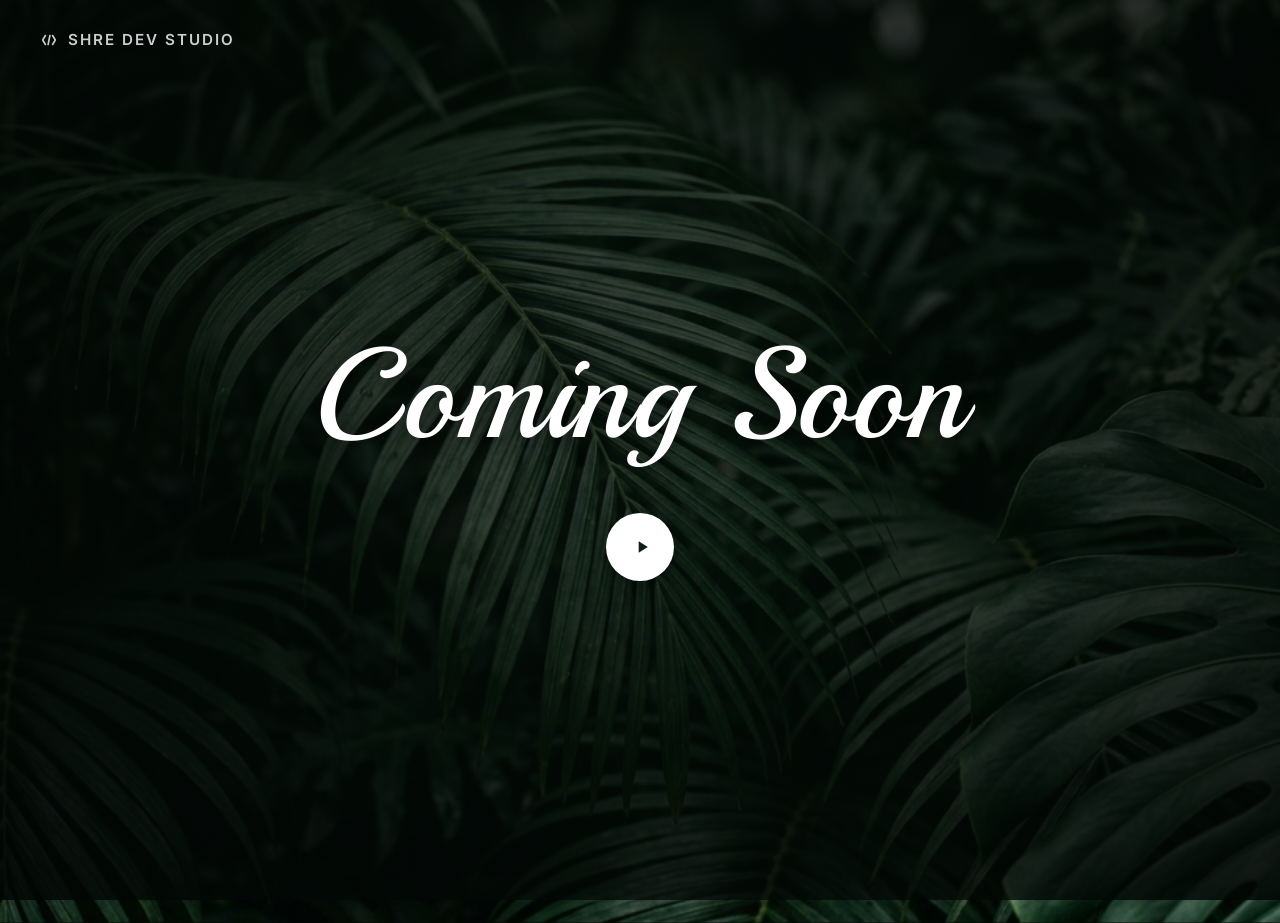
==== coming-soon.html @ 5cca6e5a "feat: Add coming soon page with video player modal" ====
<!DOCTYPE html>
<html lang="en">
<head>
  <meta charset="UTF-8">
  <meta name="viewport" content="width=device-width, initial-scale=1.0">
  <meta name="description" content="Shre Dev Studio — Coming Soon. Stay tuned for our new digital solutions platform.">
  <title>Shre Dev Studio — Coming Soon</title>

  <!-- Preconnect to Google Fonts -->
  <link rel="preconnect" href="https://fonts.googleapis.com">
  <link rel="preconnect" href="https://fonts.gstatic.com" crossorigin>
  <!-- Load Playball for cursive, and Inter for modern system text -->
  <link href="https://fonts.googleapis.com/css2?family=Playball&family=Inter:wght@300;400;600&display=swap" rel="stylesheet">

  <style>
    /* ==========================================================================
       1. Design System & Variables
       ========================================================================== */
    :root {
      --color-bg-overlay: rgba(10, 15, 12, 0.75); /* Dark forest overlay */
      --color-text-primary: #ffffff;
      --color-accent: #52b788; /* Soft green accent */
      --font-cursive: 'Playball', 'Great Vibes', cursive;
      --font-sans: 'Inter', sans-serif;
    }

    /* Reset */
    *, *::before, *::after {
      box-sizing: border-box;
      margin: 0;
      padding: 0;
    }

    body {
      background-color: #050a07;
      color: var(--color-text-primary);
      font-family: var(--font-sans);
      min-height: 100vh;
      display: flex;
      flex-direction: column;
      justify-content: center;
      align-items: center;
      overflow: hidden;
      position: relative;
    }

    /* ==========================================================================
       2. Background Image & Dark Overlay
       ========================================================================== */
    .bg-container {
      position: absolute;
      top: 0;
      left: 0;
      width: 100%;
      height: 100%;
      z-index: 1;
      background-image: url('assets/images/coming-soon-bg.png');
      background-size: cover;
      background-position: center;
      background-repeat: no-repeat;
      transform: scale(1.05); /* Slight zoom for parallax/ken-burns feel */
      animation: subtlePan 30s ease-in-out infinite alternate;
    }

    /* Dark green tinted overlay to match image aesthetics & ensure readability */
    .bg-overlay {
      position: absolute;
      top: 0;
      left: 0;
      width: 100%;
      height: 100%;
      z-index: 2;
      background: radial-gradient(
        circle,
        rgba(4, 12, 8, 0.6) 0%,
        rgba(2, 6, 4, 0.85) 100%
      );
    }

    /* ==========================================================================
       3. Main Layout & Elements
       ========================================================================== */
    .content-wrapper {
      position: relative;
      z-index: 10;
      display: flex;
      flex-direction: column;
      align-items: center;
      text-align: center;
      max-width: 90%;
      animation: fadeInUp 1.8s cubic-bezier(0.16, 1, 0.3, 1) both;
    }

    /* Cursive Heading */
    .coming-soon-title {
      font-family: var(--font-cursive);
      font-size: clamp(4rem, 10vw, 8.5rem);
      font-weight: 400;
      color: var(--color-text-primary);
      line-height: 1.2;
      margin-bottom: 2rem;
      user-select: none;
      text-shadow: 0 4px 20px rgba(0, 0, 0, 0.5);
      letter-spacing: 1px;
    }

    /* Play Button styling matching the screenshot */
    .play-button-container {
      display: flex;
      justify-content: center;
      align-items: center;
      margin-top: 0.5rem;
    }

    .play-btn {
      width: 68px;
      height: 68px;
      background-color: #ffffff;
      border-radius: 50%;
      border: none;
      display: flex;
      align-items: center;
      justify-content: center;
      cursor: pointer;
      position: relative;
      box-shadow: 0 4px 15px rgba(0, 0, 0, 0.3);
      transition: transform 0.4s cubic-bezier(0.175, 0.885, 0.32, 1.275), 
                  box-shadow 0.4s ease;
      animation: pulseGlow 2.5s infinite;
      outline: none;
    }

    /* Play Button SVG triangle */
    .play-btn svg {
      width: 20px;
      height: 20px;
      fill: #0d1e15;
      margin-left: 3px; /* Slightly offset to visually center triangle */
      transition: transform 0.4s ease, fill 0.3s ease;
    }

    .play-btn:hover {
      transform: scale(1.12);
      background-color: #ffffff;
      box-shadow: 0 8px 25px rgba(255, 255, 255, 0.5);
    }

    .play-btn:active {
      transform: scale(0.96);
    }

    .play-btn:hover svg {
      transform: scale(1.1) rotate(5deg);
      fill: #1b4332;
    }

    /* Focus styling for accessibility */
    .play-btn:focus-visible {
      outline: 3px solid var(--color-accent);
      outline-offset: 4px;
    }

    /* Premium Logo Badge at top left (subtle) */
    .brand-logo {
      position: absolute;
      top: 30px;
      left: 40px;
      z-index: 10;
      font-size: 0.95rem;
      font-weight: 600;
      letter-spacing: 2px;
      text-transform: uppercase;
      opacity: 0.8;
      display: flex;
      align-items: center;
      gap: 10px;
      text-decoration: none;
      color: #fff;
      transition: opacity 0.3s;
    }
    
    .brand-logo:hover {
      opacity: 1;
    }

    .brand-logo svg {
      width: 18px;
      height: 18px;
    }

    /* ==========================================================================
       4. Premium Video Modal Player
       ========================================================================== */
    .modal-overlay {
      position: fixed;
      top: 0;
      left: 0;
      width: 100vw;
      height: 100vh;
      z-index: 100;
      background-color: rgba(3, 8, 5, 0.95);
      backdrop-filter: blur(15px);
      -webkit-backdrop-filter: blur(15px);
      display: flex;
      justify-content: center;
      align-items: center;
      opacity: 0;
      pointer-events: none;
      transition: opacity 0.5s cubic-bezier(0.25, 1, 0.5, 1);
    }

    .modal-overlay.active {
      opacity: 1;
      pointer-events: all;
    }

    .modal-container {
      width: 90%;
      max-width: 960px;
      aspect-ratio: 16 / 9;
      background-color: #000000;
      border-radius: 16px;
      overflow: hidden;
      position: relative;
      box-shadow: 0 20px 50px rgba(0, 0, 0, 0.8);
      transform: scale(0.92);
      transition: transform 0.5s cubic-bezier(0.25, 1, 0.5, 1);
      border: 1px solid rgba(255, 255, 255, 0.1);
    }

    .modal-overlay.active .modal-container {
      transform: scale(1);
    }

    .video-frame {
      width: 100%;
      height: 100%;
      border: none;
      display: block;
    }

    .close-btn {
      position: absolute;
      top: 30px;
      right: 40px;
      background: rgba(255, 255, 255, 0.1);
      border: none;
      color: #ffffff;
      cursor: pointer;
      display: flex;
      align-items: center;
      justify-content: center;
      padding: 10px;
      border-radius: 50%;
      opacity: 0.8;
      transition: opacity 0.3s, transform 0.3s, background-color 0.3s;
      z-index: 110;
    }

    .close-btn:hover {
      opacity: 1;
      background-color: rgba(255, 255, 255, 0.2);
      transform: scale(1.1) rotate(90deg);
    }

    .close-btn svg {
      width: 28px;
      height: 28px;
      stroke: currentColor;
    }

    /* Screen Reader Text */
    .sr-only {
      position: absolute;
      width: 1px;
      height: 1px;
      padding: 0;
      margin: -1px;
      overflow: hidden;
      clip: rect(0, 0, 0, 0);
      white-space: nowrap;
      border: 0;
    }

    /* ==========================================================================
       5. Animations
       ========================================================================== */
    @keyframes fadeInUp {
      from {
        opacity: 0;
        transform: translateY(30px);
      }
      to {
        opacity: 1;
        transform: translateY(0);
      }
    }

    @keyframes pulseGlow {
      0% {
        box-shadow: 0 0 0 0 rgba(255, 255, 255, 0.45);
      }
      70% {
        box-shadow: 0 0 0 18px rgba(255, 255, 255, 0);
      }
      100% {
        box-shadow: 0 0 0 0 rgba(255, 255, 255, 0);
      }
    }

    @keyframes subtlePan {
      0% {
        transform: scale(1.05) translate(0, 0);
      }
      100% {
        transform: scale(1.08) translate(-10px, -5px);
      }
    }

    /* Responsive adjustments */
    @media (max-width: 768px) {
      .coming-soon-title {
        margin-bottom: 1.5rem;
      }
      .play-btn {
        width: 60px;
        height: 60px;
      }
      .play-btn svg {
        width: 18px;
        height: 18px;
      }
      .brand-logo {
        top: 20px;
        left: 20px;
      }
      .close-btn {
        top: 20px;
        right: 20px;
        padding: 8px;
      }
    }
  </style>
</head>
<body>

  <!-- Background Leaves -->
  <div class="bg-container"></div>
  <div class="bg-overlay"></div>

  <!-- Subtle Logo Header -->
  <a href="index.html" class="brand-logo" title="Back to main page">
    <svg xmlns="http://www.w3.org/2000/svg" viewBox="0 0 100 100" fill="none" stroke="currentColor" stroke-width="9" stroke-linecap="round" stroke-linejoin="round">
      <path d="M30 25 L15 50 L30 75 M70 25 L85 50 L70 75 M45 75 L55 25" />
    </svg>
    <span>Shre Dev Studio</span>
  </a>

  <!-- Main Content Center -->
  <main class="content-wrapper">
    <h1 class="coming-soon-title">Coming Soon</h1>
    <div class="play-button-container">
      <button class="play-btn" id="openVideoBtn" aria-label="Play video preview">
        <svg xmlns="http://www.w3.org/2000/svg" viewBox="0 0 24 24">
          <path d="M8 5v14l11-7z" />
        </svg>
      </button>
    </div>
  </main>

  <!-- Video Modal Overlay -->
  <div class="modal-overlay" id="videoModal" role="dialog" aria-modal="true" aria-label="Video player">
    <!-- Close Button (outside modal container to avoid overflow:hidden clipping) -->
    <button class="close-btn" id="closeVideoBtn" aria-label="Close video player">
      <svg viewBox="0 0 24 24" fill="none" xmlns="http://www.w3.org/2000/svg">
        <path d="M18 6L6 18M6 6L18 18" stroke-width="2.5" stroke-linecap="round" stroke-linejoin="round"/>
      </svg>
    </button>

    <div class="modal-container">
      
      <!-- Video Element Container (HTML5 or Iframe placeholder) -->
      <div id="videoContainer" style="width: 100%; height: 100%;">
        <!-- Instantiated dynamically via JS to support multiple formats & prevent background downloading -->
      </div>
    </div>
  </div>

  <script>
    // ==========================================================================
    // CONFIGURATION: Set your video URL here
    // Supports YouTube embeds, Vimeo embeds, or raw MP4 files.
    // ==========================================================================
    const VIDEO_CONFIG = {
      // Option A: Raw MP4 link (e.g. from Pexels, AWS, CDN)
      // Example: 'https://player.vimeo.com/external/371433846.sd.mp4?s=236da2f3c0227e339d3ec85cd839b22e11894d0c&profile_id=165&oauth2_token_id=57447761'
      // Option B: YouTube embed code url. Format: 'https://www.youtube.com/embed/VIDEO_ID?autoplay=1'
      // Option C: Vimeo embed code url. Format: 'https://player.vimeo.com/video/VIDEO_ID?autoplay=1'
      
      videoUrl: 'https://player.vimeo.com/external/371433846.sd.mp4?s=236da2f3c0227e339d3ec85cd839b22e11894d0c&profile_id=165&oauth2_token_id=57447761'
    };

    // DOM Elements
    const openVideoBtn = document.getElementById('openVideoBtn');
    const closeVideoBtn = document.getElementById('closeVideoBtn');
    const videoModal = document.getElementById('videoModal');
    const videoContainer = document.getElementById('videoContainer');

    // Helper: Detect video type and return appropriate HTML
    function createVideoElement(url) {
      if (!url) return '';
      
      const isYoutube = url.includes('youtube.com') || url.includes('youtu.be');
      const isVimeoUrl = url.includes('vimeo.com') && !url.includes('player.vimeo.com/external');

      if (isYoutube) {
        // Extract YouTube ID if full URL is passed
        let embedUrl = url;
        if (!url.includes('/embed/')) {
          const regExp = /^.*(youtu.be\/|v\/|u\/\w\/|embed\/|watch\?v=|\&v=)([^#\&\?]*).*/;
          const match = url.match(regExp);
          if (match && match[2].length === 11) {
            embedUrl = `https://www.youtube.com/embed/${match[2]}?autoplay=1&rel=0&modestbranding=1`;
          }
        }
        return `<iframe class="video-frame" src="${embedUrl}" allow="autoplay; encrypted-media; picture-in-picture" allowfullscreen></iframe>`;
      } 
      
      if (isVimeoUrl) {
        let embedUrl = url;
        if (!url.includes('/video/')) {
          const match = url.match(/vimeo\.com\/(\d+)/);
          if (match) {
            embedUrl = `https://player.vimeo.com/video/${match[1]}?autoplay=1`;
          }
        }
        return `<iframe class="video-frame" src="${embedUrl}" allow="autoplay; fullscreen; picture-in-picture" allowfullscreen></iframe>`;
      }

      // Default to HTML5 Video for direct MP4 links
      return `
        <video class="video-frame" controls autoplay playsinline style="object-fit: cover;">
          <source src="${url}" type="video/mp4">
          Your browser does not support the video tag.
        </video>
      `;
    }

    // Modal Control Functions
    function openModal() {
      // Inject video HTML to load it on click (saves bandwidth and ensures autoplay works)
      videoContainer.innerHTML = createVideoElement(VIDEO_CONFIG.videoUrl);
      videoModal.classList.add('active');
      document.body.style.overflow = 'hidden'; // Lock background scroll
      
      // Auto-focus close button for accessibility
      setTimeout(() => {
        closeVideoBtn.focus();
      }, 100);
    }

    // Close Modal Function
    function closeModal() {
      videoModal.classList.remove('active');
      document.body.style.overflow = ''; // Restore scroll
      
      // Clear innerHTML to stop playing video immediately when closed
      setTimeout(() => {
        videoContainer.innerHTML = '';
      }, 500); // Wait for transition fade-out to finish
      
      // Focus back to play button
      openVideoBtn.focus();
    }

    // Event Listeners
    openVideoBtn.addEventListener('click', openModal);
    closeVideoBtn.addEventListener('click', closeModal);

    // Close on overlay background click
    videoModal.addEventListener('click', (e) => {
      if (e.target === videoModal) {
        closeModal();
      }
    });

    // Close on ESC key press
    document.addEventListener('keydown', (e) => {
      if (e.key === 'Escape' && videoModal.classList.contains('active')) {
        closeModal();
      }
    });
  </script>
</body>
</html>
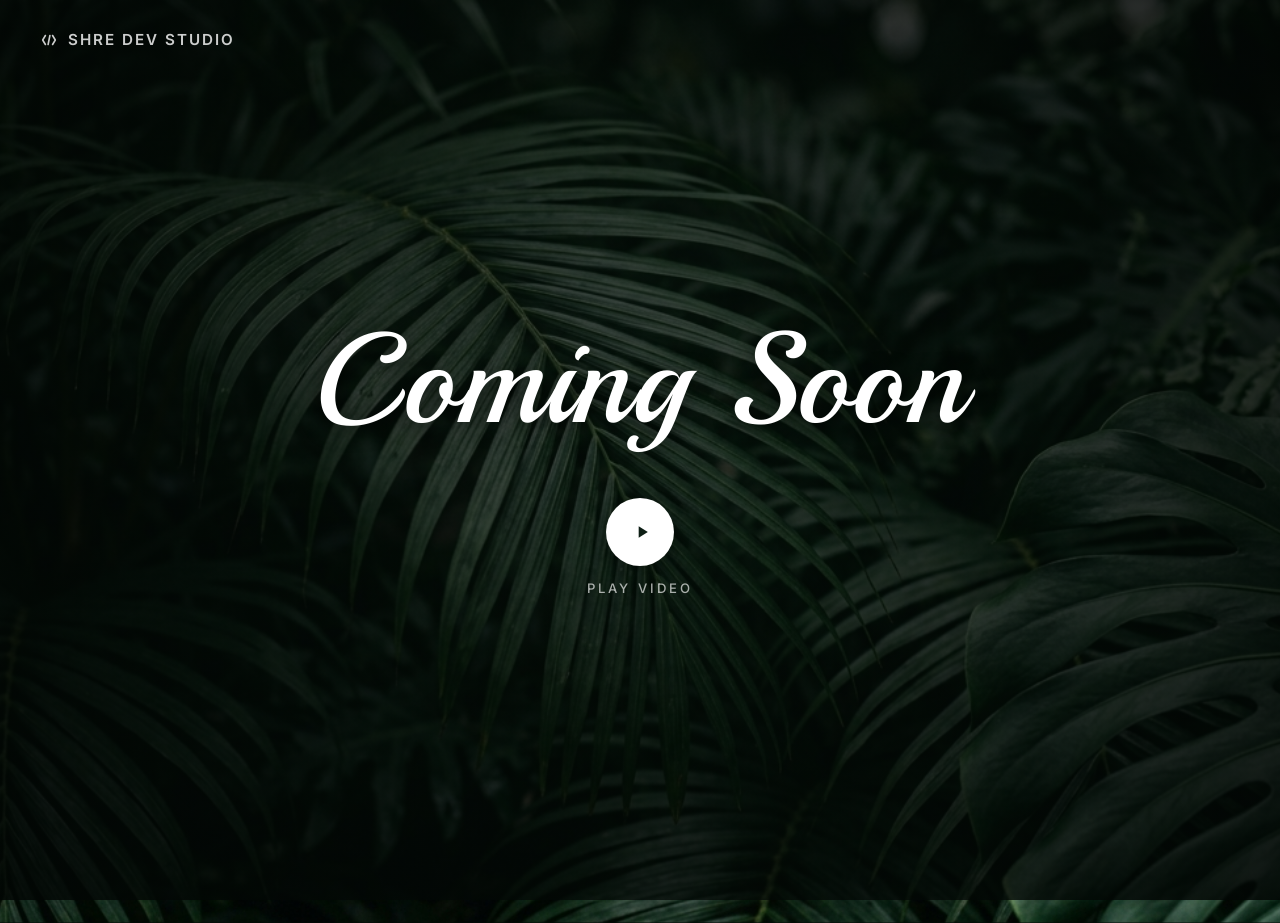
==== commit 9f678f3f: "feat: Add Play Video label to coming-soon page" ====
--- a/coming-soon.html
+++ b/coming-soon.html
@@ -107,9 +107,30 @@
     /* Play Button styling matching the screenshot */
     .play-button-container {
       display: flex;
+      flex-direction: column;
+      align-items: center;
       justify-content: center;
-      align-items: center;
       margin-top: 0.5rem;
+      gap: 14px;
+    }
+
+    .play-video-label {
+      font-family: var(--font-sans);
+      font-size: 0.82rem;
+      font-weight: 500;
+      text-transform: uppercase;
+      letter-spacing: 3px;
+      color: rgba(255, 255, 255, 0.65);
+      transition: color 0.3s, opacity 0.3s, transform 0.3s;
+      pointer-events: none;
+      user-select: none;
+    }
+
+    /* Highlight label on hover of the button */
+    .play-btn:hover ~ .play-video-label {
+      color: #ffffff;
+      opacity: 1;
+      transform: translateY(2px);
     }
 
     .play-btn {
@@ -365,6 +386,7 @@
           <path d="M8 5v14l11-7z" />
         </svg>
       </button>
+      <span class="play-video-label">Play Video</span>
     </div>
   </main>
 
